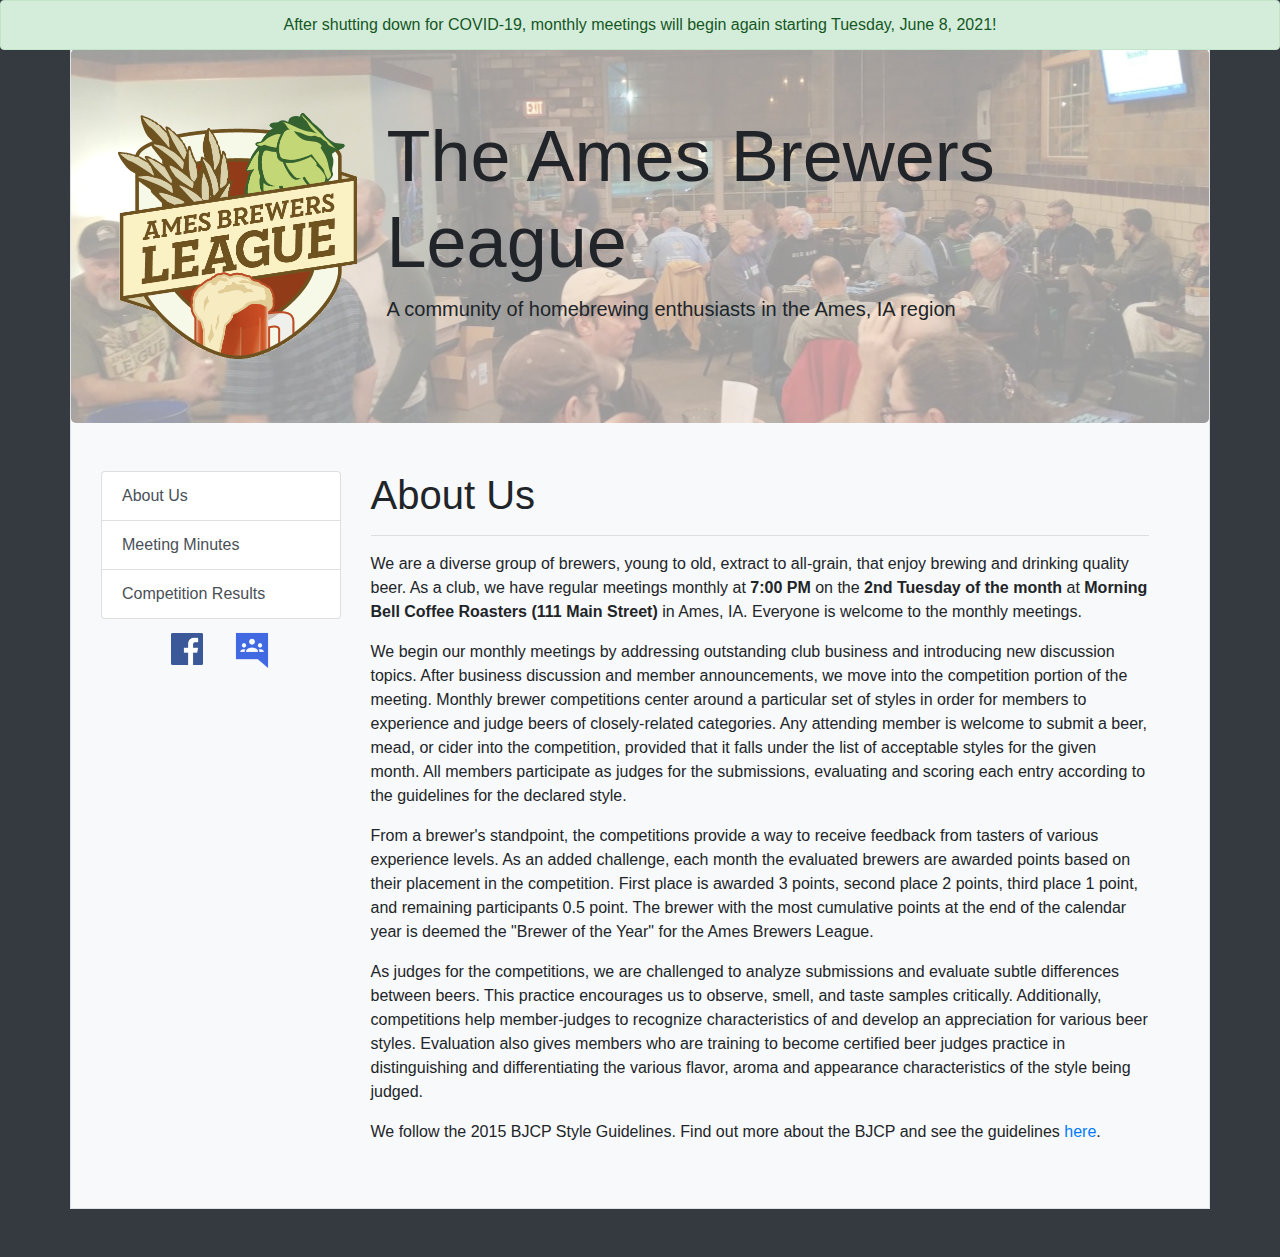
==== www/index.html @ ab9b59c2 "revamped JSON data into many files for faster load" ====
<!DOCTYPE html>
<html lang="en">

<head>
    <meta charset="utf-8">
    <meta http-equiv="X-UA-Compatible" content="IE=edge">
    <meta name="viewport" content="width=device-width,initial-scale=1.0">
    <link rel="shortcut icon" type="image/x-icon" href="/static/images/favicon.ico" />
    <title>Ames Brewers League</title>
    <link rel="stylesheet" href="https://stackpath.bootstrapcdn.com/bootstrap/4.3.1/css/bootstrap.min.css"
        integrity="sha384-ggOyR0iXCbMQv3Xipma34MD+dH/1fQ784/j6cY/iJTQUOhcWr7x9JvoRxT2MZw1T" crossorigin="anonymous">
    <link rel="stylesheet" href="/static/css/site.css">
</head>

<body class="bg-dark">
    <div id="main-container" class="container border bg-light my-5">
        <!--Alert-->
        <div class="alert alert-success fixed-top text-center">
            After shutting down for COVID-19, monthly meetings will begin again starting Tuesday, June 8, 2021!
        </div>

        <!--Header-->
        <div id="header" class="jumbotron row">
            <div class="col-lg-3 col-md-5 col-sm-12">
                <img src="/static/images/logo-website.png" alt="abl-logo" class="img-fluid">
            </div>
            <div class="col-lg-9 col-md-7 d-none d-md-block">
                <h1 class="display-3">The Ames Brewers League</h1>
                <p class="lead">
                    <b>
                        A community of homebrewing enthusiasts in the Ames, IA region
                    </b>
                </p>
            </div>
        </div>

        <!--Sidebar-->
        <div class="container row mt-5 pb-5">
            <div class="col-md-3 mb-5">
                <div class="list-group">
                    <a href="#home" class="list-group-item list-group-item-action link-to-page">About Us</a>
                    <a href="#minutes" class="list-group-item list-group-item-action link-to-page">Meeting Minutes</a>
                    <a href="#competitions" class="list-group-item list-group-item-action link-to-page">Competition
                        Results</a>
                </div>
                <div class="text-center mt-1">
                    <a class="btn" href="https://www.facebook.com/groups/amesbrewersleague/" target="_blank">
                        <img src="/static/images/facebook-logo.png" alt="Facebook Icon" width="32px">
                    </a>
                    <a class="btn" href="https://groups.google.com/forum/#!forum/abl-email" target="_blank">
                        <img src="/static/images/google-groups-icon.png" alt="Google Group Icon" width="38px">
                    </a>
                </div>
            </div>
            <div class="col-md-9">
                <!--Main Content-->
                <div id="home" class="page active">
                    <h1>About Us</h1>
                    <hr>

                    <p class="mt-3">
                        We are a diverse group of brewers, young to old,
                        extract to all-grain, that enjoy brewing and drinking
                        quality beer. As a club, we have regular meetings
                        monthly at
                        <b>7:00 PM</b>
                        on the
                        <b>2nd Tuesday of the month</b> at
                        <b>
                            Morning Bell Coffee Roasters (111 Main Street)
                        </b> in Ames, IA. Everyone is welcome to the monthly meetings.
                    </p>

                    <p>
                        We begin our monthly meetings by addressing outstanding club
                        business and introducing new discussion topics. After business
                        discussion and member announcements, we move into the competition
                        portion of the meeting. Monthly brewer competitions center
                        around a particular set of styles in order for members to
                        experience and judge beers of closely-related categories.
                        Any attending member is welcome to submit a beer, mead, or
                        cider into the competition, provided that it falls under
                        the list of acceptable styles for the given month. All
                        members participate as judges for the submissions, evaluating
                        and scoring each entry according to the guidelines for the declared style.
                    </p>
                    <p>
                        From a brewer's standpoint, the competitions provide a way to
                        receive feedback from tasters of various experience levels.
                        As an added challenge, each month the evaluated brewers are
                        awarded points based on their placement in the competition.
                        First place is awarded 3 points, second place 2 points, third
                        place 1 point, and remaining participants 0.5 point. The brewer
                        with the most cumulative points at the end of the calendar year
                        is deemed the "Brewer of the Year" for the Ames Brewers League.
                    </p>
                    <p>
                        As judges for the competitions, we are challenged to analyze
                        submissions and evaluate subtle differences between beers.
                        This practice encourages us to observe, smell, and taste samples
                        critically. Additionally, competitions help member-judges to
                        recognize characteristics of and develop an appreciation for
                        various beer styles. Evaluation also gives members who are training
                        to become certified beer judges practice in distinguishing and
                        differentiating the various flavor, aroma and appearance
                        characteristics of the style being judged.
                    </p>
                    <p>
                        <span>We follow the 2015 BJCP Style Guidelines. Find out more about the BJCP and see
                            the
                            guidelines</span>
                        <a href="https://www.bjcp.org/" target="_blank">here</a>.
                    </p>
                </div>

                <div id="minutes" class="page inactive">
                    <h1>Meeting Minutes</h1>
                    <hr>

                    <p class="lead">
                        Following the monthly meetings, the notes recorded regarding club
                        events and the style competition will be posted here.
                    </p>

                    <div class="row mb-3">
                        <div class="col-lg-3 col-md-4 col-sm-6 col-xs-12">
                            <select id="select-year-minutes" class="form-control"></select>
                        </div>
                    </div>

                    <div class="row">
                        <div class="col-lg-4 col-md-5 col-sm-8 col-xs-12">
                            <div id="minutes-list" class="list-group"></div>
                        </div>
                    </div>
                </div>

                <div id="competitions" class="page inactive">
                    <h1>Competition Results</h1>
                    <hr>

                    <p class="lead">
                        Following the monthly meetings, competition results will be posted here.
                    </p>

                    <div class="row mb-3">
                        <div class="col-lg-3 col-md-4 col-sm-6 col-xs-12">
                            <select id="select-year-styles" class="form-control"></select>
                        </div>
                    </div>

                    <div class="row mb-3">
                        <div class="col-lg-6 col-md-8 col-sm-10 col-xs-12">
                            <div id="selected-year-leaderboard"></div>
                        </div>
                    </div>

                    <div class="row mb-3">
                        <div class="col-md-6 mb-3">
                            <div id="selected-year-styles"></div>
                        </div>
                        <div class="col-md-6">
                            <div id="selected-competition-entries"></div>
                        </div>
                    </div>
                </div>
            </div>
        </div>
    </div>

    <script src="https://code.jquery.com/jquery-3.3.1.min.js"></script>
    <script src="https://cdnjs.cloudflare.com/ajax/libs/popper.js/1.14.7/umd/popper.min.js"
        integrity="sha384-UO2eT0CpHqdSJQ6hJty5KVphtPhzWj9WO1clHTMGa3JDZwrnQq4sF86dIHNDz0W1"
        crossorigin="anonymous"></script>
    <script src="https://stackpath.bootstrapcdn.com/bootstrap/4.3.1/js/bootstrap.min.js"
        integrity="sha384-JjSmVgyd0p3pXB1rRibZUAYoIIy6OrQ6VrjIEaFf/nJGzIxFDsf4x0xIM+B07jRM"
        crossorigin="anonymous"></script>
    <script src="/static/js/main.js"></script>
</body>

</html>
---- static/css/site.css ----
#header {
    background: center no-repeat url('../images/jumbotron-bg.jpg');
    background-color: rgba(255, 255, 255, 0.6);
    background-blend-mode: lighten;
}

div.page.inactive {
    display: none;
}
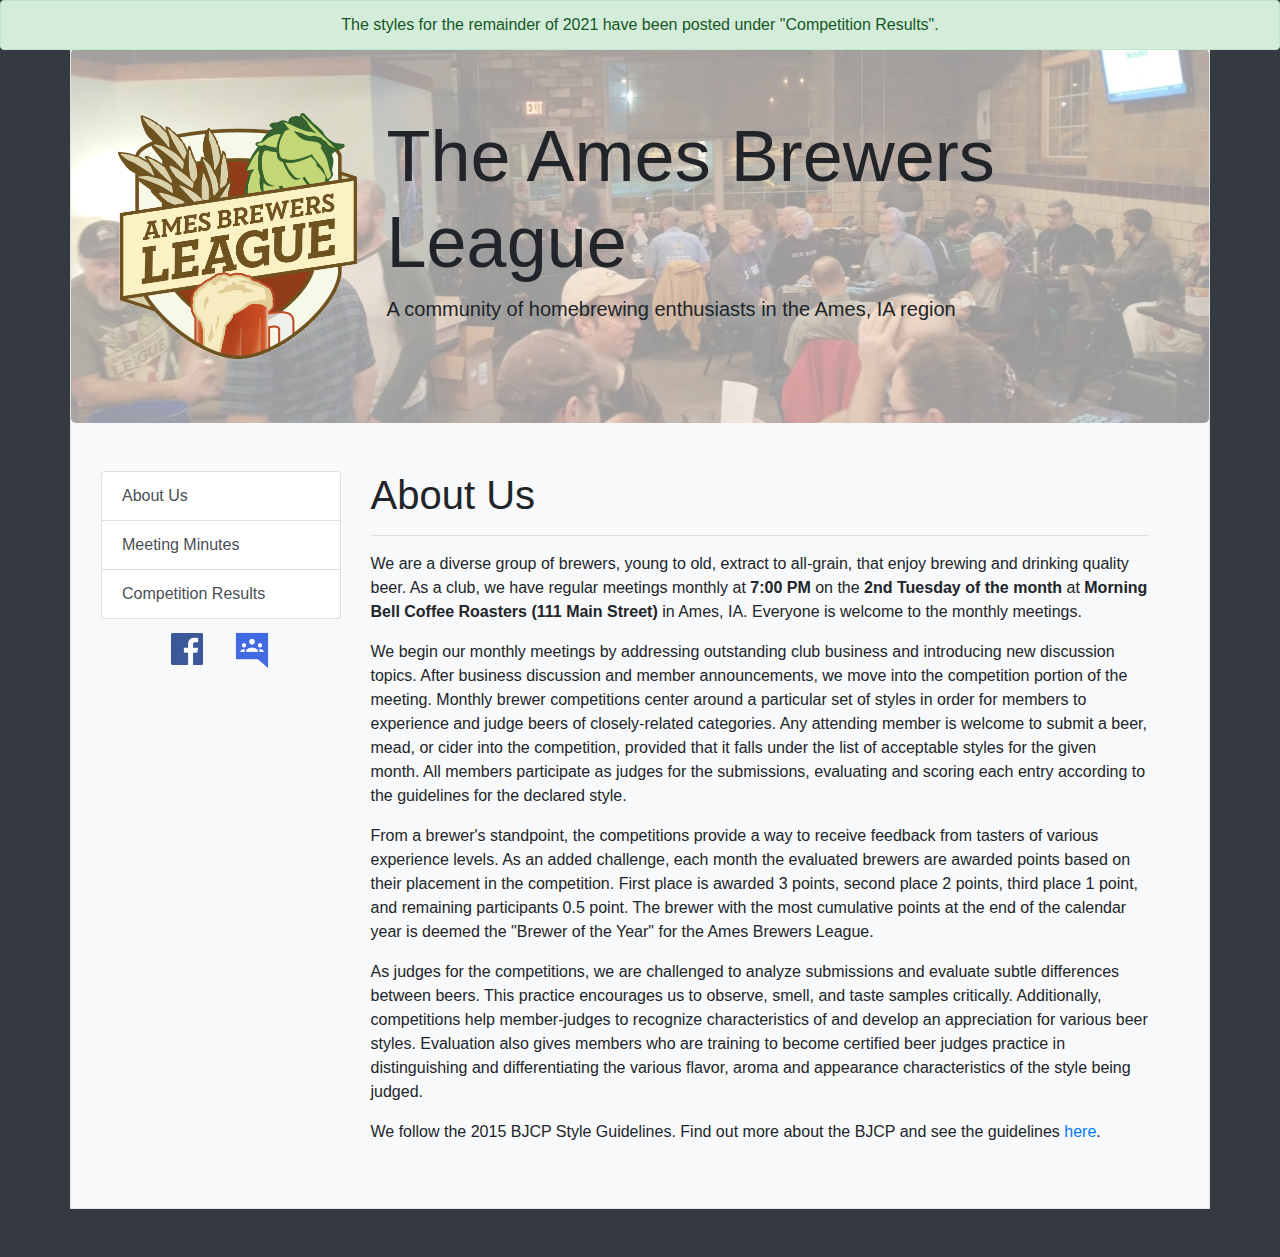
==== commit 61db712c: "Added 2021 styles Fixed error handling for 550 error when existing file found Updated alert to direc" ====
--- a/www/index.html
+++ b/www/index.html
@@ -16,7 +16,7 @@
     <div id="main-container" class="container border bg-light my-5">
         <!--Alert-->
         <div class="alert alert-success fixed-top text-center">
-            After shutting down for COVID-19, monthly meetings will begin again starting Tuesday, June 8, 2021!
+            The styles for the remainder of 2021 have been posted under "Competition Results".
         </div>
 
         <!--Header-->
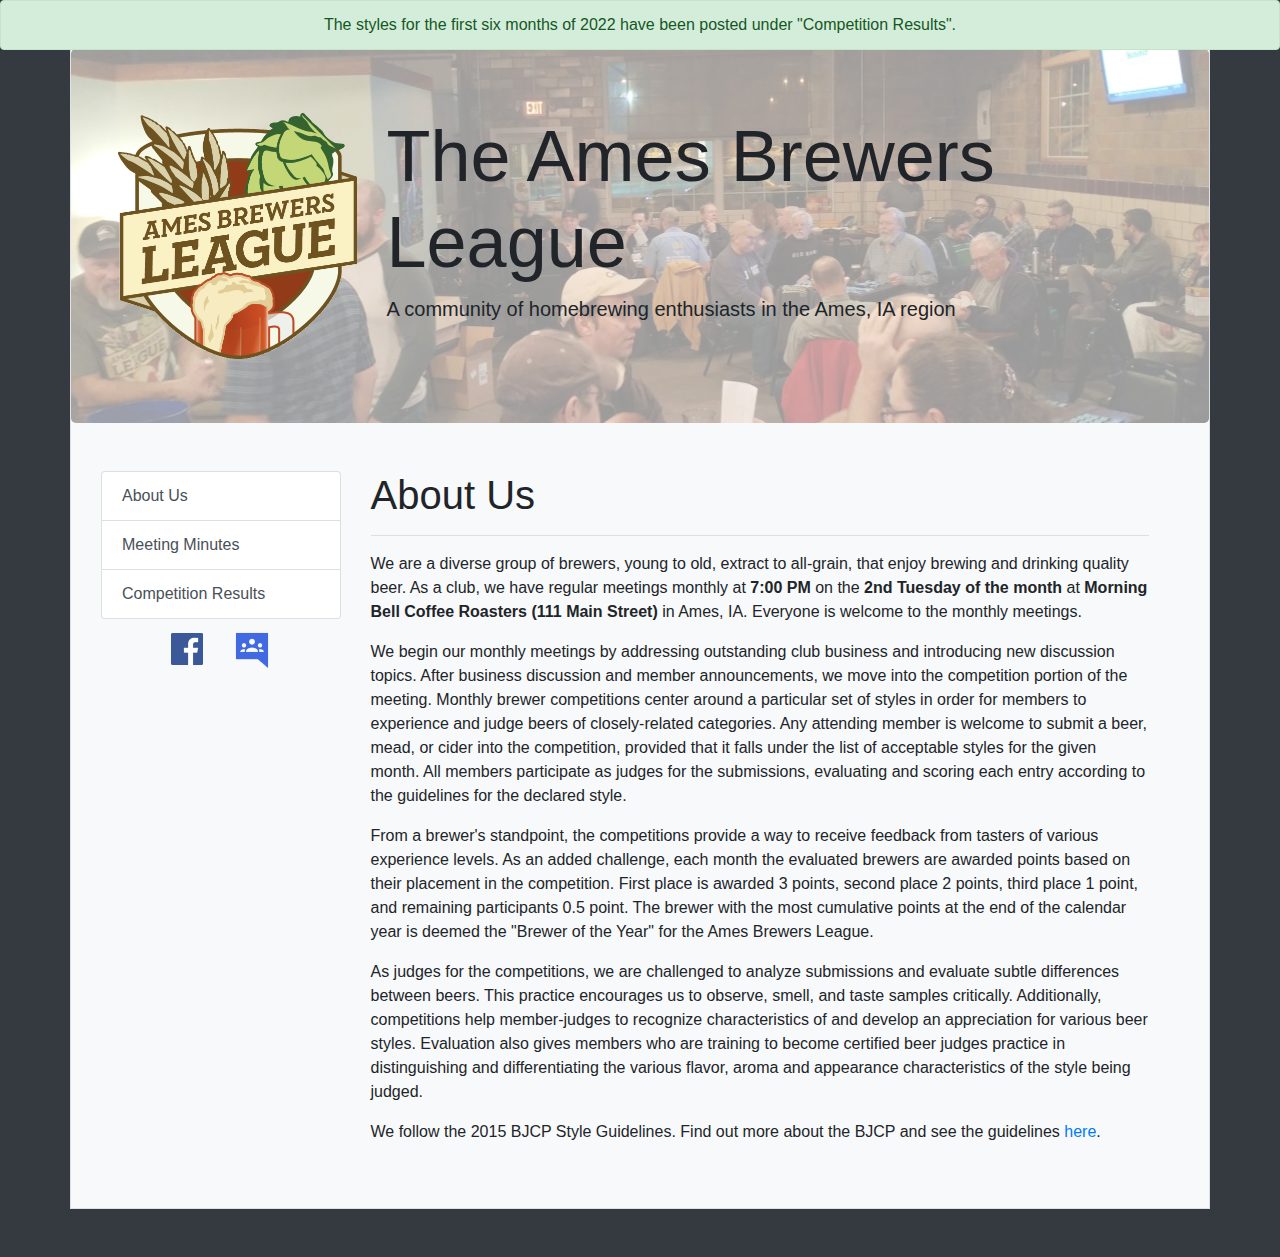
==== commit 8735d9dc: "Added first 6 months of 2022 styles" ====
--- a/www/index.html
+++ b/www/index.html
@@ -16,7 +16,7 @@
     <div id="main-container" class="container border bg-light my-5">
         <!--Alert-->
         <div class="alert alert-success fixed-top text-center">
-            The styles for the remainder of 2021 have been posted under "Competition Results".
+            The styles for the first six months of 2022 have been posted under "Competition Results".
         </div>
 
         <!--Header-->
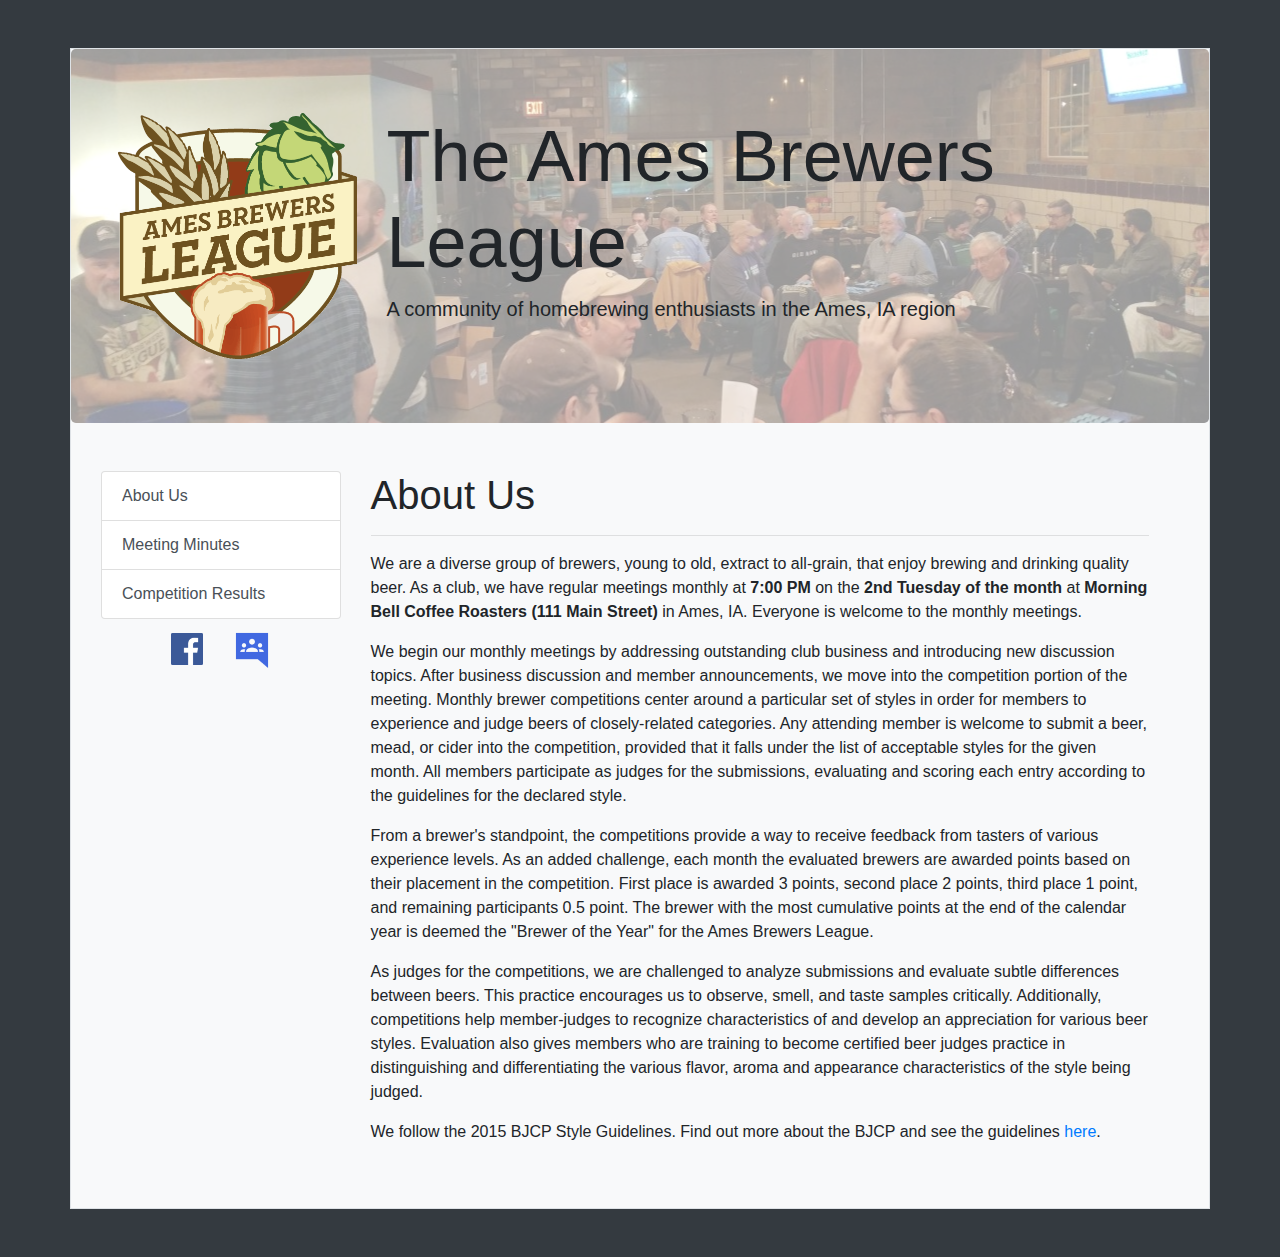
==== commit 79eff186: "Removed alert" ====
--- a/www/index.html
+++ b/www/index.html
@@ -15,9 +15,8 @@
 <body class="bg-dark">
     <div id="main-container" class="container border bg-light my-5">
         <!--Alert-->
-        <div class="alert alert-success fixed-top text-center">
-            The styles for the first six months of 2022 have been posted under "Competition Results".
-        </div>
+        <!-- <div class="alert alert-success fixed-top text-center">
+        </div> -->
 
         <!--Header-->
         <div id="header" class="jumbotron row">
